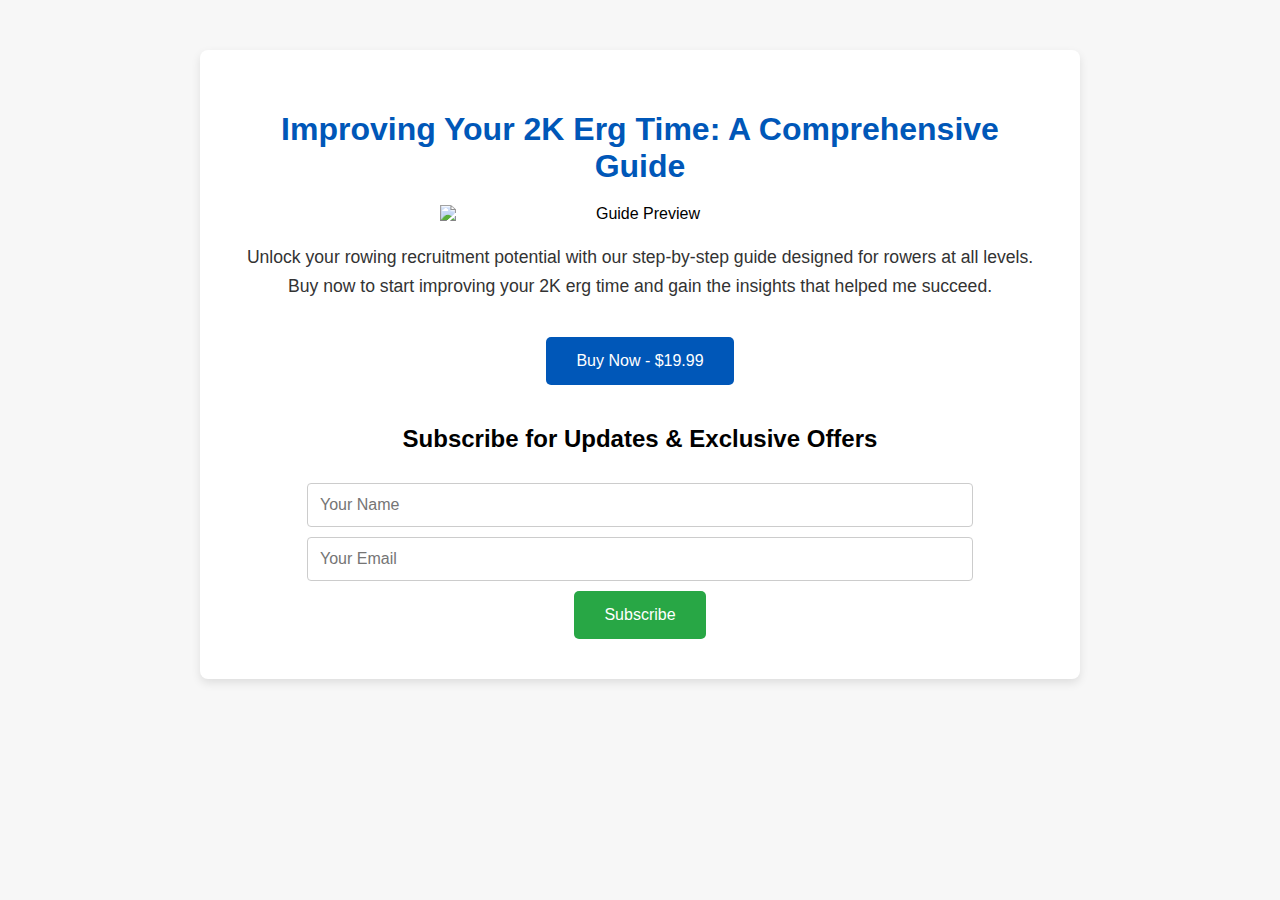
==== guide.html @ e172bd3b "Create guide.html" ====
<!DOCTYPE html>
<html lang="en">
<head>
  <meta charset="UTF-8">
  <meta name="description" content="Improving Your 2K Erg Time: A Comprehensive Guide">
  <meta name="viewport" content="width=device-width, initial-scale=1">
  <title>Buy My Digital Guide</title>
  <style>
    /* Basic CSS styling */
    body {
      font-family: Arial, sans-serif;
      background: #f7f7f7;
      margin: 0;
      padding: 0;
    }
    .container {
      max-width: 800px;
      margin: 50px auto;
      padding: 40px;
      background: #fff;
      border-radius: 8px;
      box-shadow: 0 4px 10px rgba(0,0,0,0.1);
      text-align: center;
    }
    h1 {
      color: #0057B8;
      margin-bottom: 20px;
    }
    p {
      font-size: 1.1em;
      color: #333;
      line-height: 1.6;
    }
    .preview-img {
      width: 100%;
      max-width: 400px;
      margin: 20px auto;
      display: block;
    }
    .btn {
      display: inline-block;
      padding: 15px 30px;
      margin: 20px 0;
      background: #0057B8;
      color: #fff;
      text-decoration: none;
      border-radius: 5px;
      font-size: 1em;
      transition: background 0.3s;
    }
    .btn:hover {
      background: #003f7f;
    }
    form {
      margin-top: 30px;
    }
    form input[type="text"],
    form input[type="email"] {
      width: 80%;
      padding: 12px;
      margin-bottom: 10px;
      border: 1px solid #ccc;
      border-radius: 4px;
      font-size: 1em;
    }
    form input[type="submit"] {
      background: #28a745;
      color: #fff;
      border: none;
      padding: 15px 30px;
      font-size: 1em;
      border-radius: 5px;
      cursor: pointer;
      transition: background 0.3s;
    }
    form input[type="submit"]:hover {
      background: #218838;
    }
  </style>
</head>
<body>
  <div class="container">
    <h1>Improving Your 2K Erg Time: A Comprehensive Guide</h1>
    <img src="https://via.placeholder.com/400" alt="Guide Preview" class="preview-img">
    <p>
      Unlock your rowing recruitment potential with our step-by-step guide designed for rowers at all levels.
      Buy now to start improving your 2K erg time and gain the insights that helped me succeed.
    </p>
    <!-- Replace the href with your actual payment/checkout URL -->
    <a href="https://your-payment-checkout-link.com" class="btn">Buy Now - $19.99</a>
    
    <h2>Subscribe for Updates & Exclusive Offers</h2>
    <form id="subscribeForm" action="https://your-server-endpoint.com/subscribe" method="POST">
      <input type="text" name="name" placeholder="Your Name" required>
      <br>
      <input type="email" name="email" placeholder="Your Email" required>
      <br>
      <input type="submit" value="Subscribe">
    </form>
  </div>

  <!-- Simple JavaScript to handle the subscription form submission -->
  <script>
    document.getElementById('subscribeForm').addEventListener('submit', function(e) {
      e.preventDefault();
      // Replace this alert with your AJAX submission or redirection logic.
      alert('Thank you for subscribing!');
      this.reset();
    });
  </script>
</body>
</html>
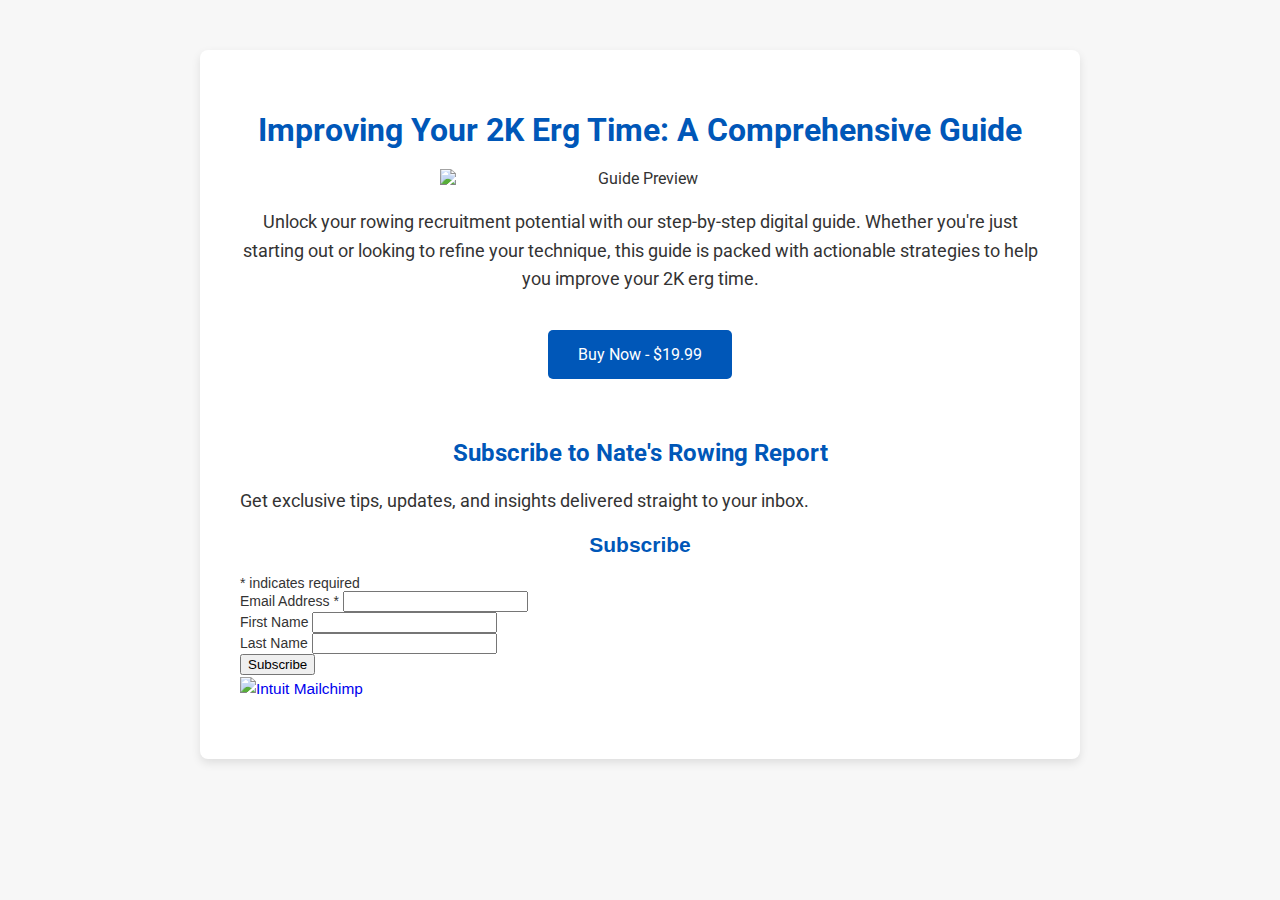
==== commit c891e0f4: "Update guide.html" ====
--- a/guide.html
+++ b/guide.html
@@ -2,16 +2,18 @@
 <html lang="en">
 <head>
   <meta charset="UTF-8">
-  <meta name="description" content="Improving Your 2K Erg Time: A Comprehensive Guide">
+  <meta name="description" content="Digital Guide: Improving Your 2K Erg Time">
   <meta name="viewport" content="width=device-width, initial-scale=1">
-  <title>Buy My Digital Guide</title>
+  <title>Digital Guide - Improving Your 2K Erg Time</title>
+  <!-- Google Fonts -->
+  <link href="https://fonts.googleapis.com/css2?family=Roboto:wght@400;700&display=swap" rel="stylesheet">
   <style>
-    /* Basic CSS styling */
     body {
-      font-family: Arial, sans-serif;
+      font-family: 'Roboto', sans-serif;
       background: #f7f7f7;
       margin: 0;
       padding: 0;
+      color: #333;
     }
     .container {
       max-width: 800px;
@@ -28,12 +30,11 @@
     }
     p {
       font-size: 1.1em;
-      color: #333;
       line-height: 1.6;
     }
     .preview-img {
+      max-width: 400px;
       width: 100%;
-      max-width: 400px;
       margin: 20px auto;
       display: block;
     }
@@ -45,68 +46,110 @@
       color: #fff;
       text-decoration: none;
       border-radius: 5px;
-      font-size: 1em;
       transition: background 0.3s;
     }
     .btn:hover {
       background: #003f7f;
     }
-    form {
-      margin-top: 30px;
+    /* Newsletter section styling */
+    #newsletter {
+      margin-top: 40px;
+      text-align: left;
     }
-    form input[type="text"],
-    form input[type="email"] {
-      width: 80%;
-      padding: 12px;
-      margin-bottom: 10px;
-      border: 1px solid #ccc;
-      border-radius: 4px;
-      font-size: 1em;
-    }
-    form input[type="submit"] {
-      background: #28a745;
-      color: #fff;
-      border: none;
-      padding: 15px 30px;
-      font-size: 1em;
-      border-radius: 5px;
-      cursor: pointer;
-      transition: background 0.3s;
-    }
-    form input[type="submit"]:hover {
-      background: #218838;
+    #newsletter h2 {
+      text-align: center;
+      color: #0057B8;
     }
   </style>
 </head>
 <body>
   <div class="container">
+    <!-- Digital Guide Header -->
     <h1>Improving Your 2K Erg Time: A Comprehensive Guide</h1>
     <img src="https://via.placeholder.com/400" alt="Guide Preview" class="preview-img">
     <p>
-      Unlock your rowing recruitment potential with our step-by-step guide designed for rowers at all levels.
-      Buy now to start improving your 2K erg time and gain the insights that helped me succeed.
+      Unlock your rowing recruitment potential with our step-by-step digital guide. Whether you're just starting out or looking to refine your technique, this guide is packed with actionable strategies to help you improve your 2K erg time.
     </p>
-    <!-- Replace the href with your actual payment/checkout URL -->
+    
+    <!-- Payment Button -->
+    <!-- Replace the href value with your actual payment/checkout URL -->
     <a href="https://your-payment-checkout-link.com" class="btn">Buy Now - $19.99</a>
     
-    <h2>Subscribe for Updates & Exclusive Offers</h2>
-    <form id="subscribeForm" action="https://your-server-endpoint.com/subscribe" method="POST">
-      <input type="text" name="name" placeholder="Your Name" required>
-      <br>
-      <input type="email" name="email" placeholder="Your Email" required>
-      <br>
-      <input type="submit" value="Subscribe">
-    </form>
+    <!-- Newsletter Subscription Section -->
+    <section id="newsletter">
+      <h2>Subscribe to Nate's Rowing Report</h2>
+      <p>Get exclusive tips, updates, and insights delivered straight to your inbox.</p>
+      
+      <!-- Begin Mailchimp Signup Form -->
+      <div id="mc_embed_shell">
+        <link href="//cdn-images.mailchimp.com/embedcode/classic-061523.css" rel="stylesheet" type="text/css">
+        <style type="text/css">
+          #mc_embed_signup {
+            background: #fff; 
+            clear: left; 
+            font: 14px Helvetica, Arial, sans-serif; 
+            width: 100%;
+          }
+          /* Add your own Mailchimp form style overrides here if needed */
+        </style>
+        <div id="mc_embed_signup">
+          <form action="https://github.us20.list-manage.com/subscribe/post?u=43f7987b2330ca04b93f38a06&amp;id=38eec3b019&amp;f_id=00f97ceaf0" method="post" id="mc-embedded-subscribe-form" name="mc-embedded-subscribe-form" class="validate" target="_blank">
+            <div id="mc_embed_signup_scroll">
+              <h2>Subscribe</h2>
+              <div class="indicates-required"><span class="asterisk">*</span> indicates required</div>
+              <div class="mc-field-group">
+                <label for="mce-EMAIL">Email Address <span class="asterisk">*</span></label>
+                <input type="email" name="EMAIL" class="required email" id="mce-EMAIL" required>
+              </div>
+              <div class="mc-field-group">
+                <label for="mce-FNAME">First Name </label>
+                <input type="text" name="FNAME" class="text" id="mce-FNAME">
+              </div>
+              <div class="mc-field-group">
+                <label for="mce-LNAME">Last Name </label>
+                <input type="text" name="LNAME" class="text" id="mce-LNAME">
+              </div>
+              <div id="mce-responses" class="clear foot">
+                <div class="response" id="mce-error-response" style="display: none;"></div>
+                <div class="response" id="mce-success-response" style="display: none;"></div>
+              </div>
+              <div aria-hidden="true" style="position: absolute; left: -5000px;">
+                <!-- real people should not fill this in and expect good things - do not remove this or risk form bot signups -->
+                <input type="text" name="b_43f7987b2330ca04b93f38a06_38eec3b019" tabindex="-1" value="">
+              </div>
+              <div class="optionalParent">
+                <div class="clear foot">
+                  <input type="submit" name="subscribe" id="mc-embedded-subscribe" class="button" value="Subscribe">
+                  <p style="margin: 0px auto;">
+                    <a href="http://eepurl.com/i9orbA" title="Mailchimp - email marketing made easy and fun">
+                      <span style="display: inline-block; background-color: transparent; border-radius: 4px;">
+                        <img class="refferal_badge" src="https://digitalasset.intuit.com/render/content/dam/intuit/mc-fe/en_us/images/intuit-mc-rewards-text-dark.svg" alt="Intuit Mailchimp" style="width: 220px; height: 40px; display: flex; padding: 2px 0px; justify-content: center; align-items: center;">
+                      </span>
+                    </a>
+                  </p>
+                </div>
+              </div>
+            </div>
+          </form>
+        </div>
+        <script type="text/javascript" src="//s3.amazonaws.com/downloads.mailchimp.com/js/mc-validate.js"></script>
+        <script type="text/javascript">
+          (function($) {
+            window.fnames = new Array(); 
+            window.ftypes = new Array();
+            fnames[0]='EMAIL'; ftypes[0]='email';
+            fnames[1]='FNAME'; ftypes[1]='text';
+            fnames[2]='LNAME'; ftypes[2]='text';
+            fnames[3]='ADDRESS'; ftypes[3]='address';
+            fnames[4]='PHONE'; ftypes[4]='phone';
+            fnames[5]='BIRTHDAY'; ftypes[5]='birthday';
+            fnames[6]='COMPANY'; ftypes[6]='text';
+          }(jQuery));
+          var $mcj = jQuery.noConflict(true);
+        </script>
+      </div>
+      <!-- End Mailchimp Signup Form -->
+    </section>
   </div>
-
-  <!-- Simple JavaScript to handle the subscription form submission -->
-  <script>
-    document.getElementById('subscribeForm').addEventListener('submit', function(e) {
-      e.preventDefault();
-      // Replace this alert with your AJAX submission or redirection logic.
-      alert('Thank you for subscribing!');
-      this.reset();
-    });
-  </script>
 </body>
 </html>
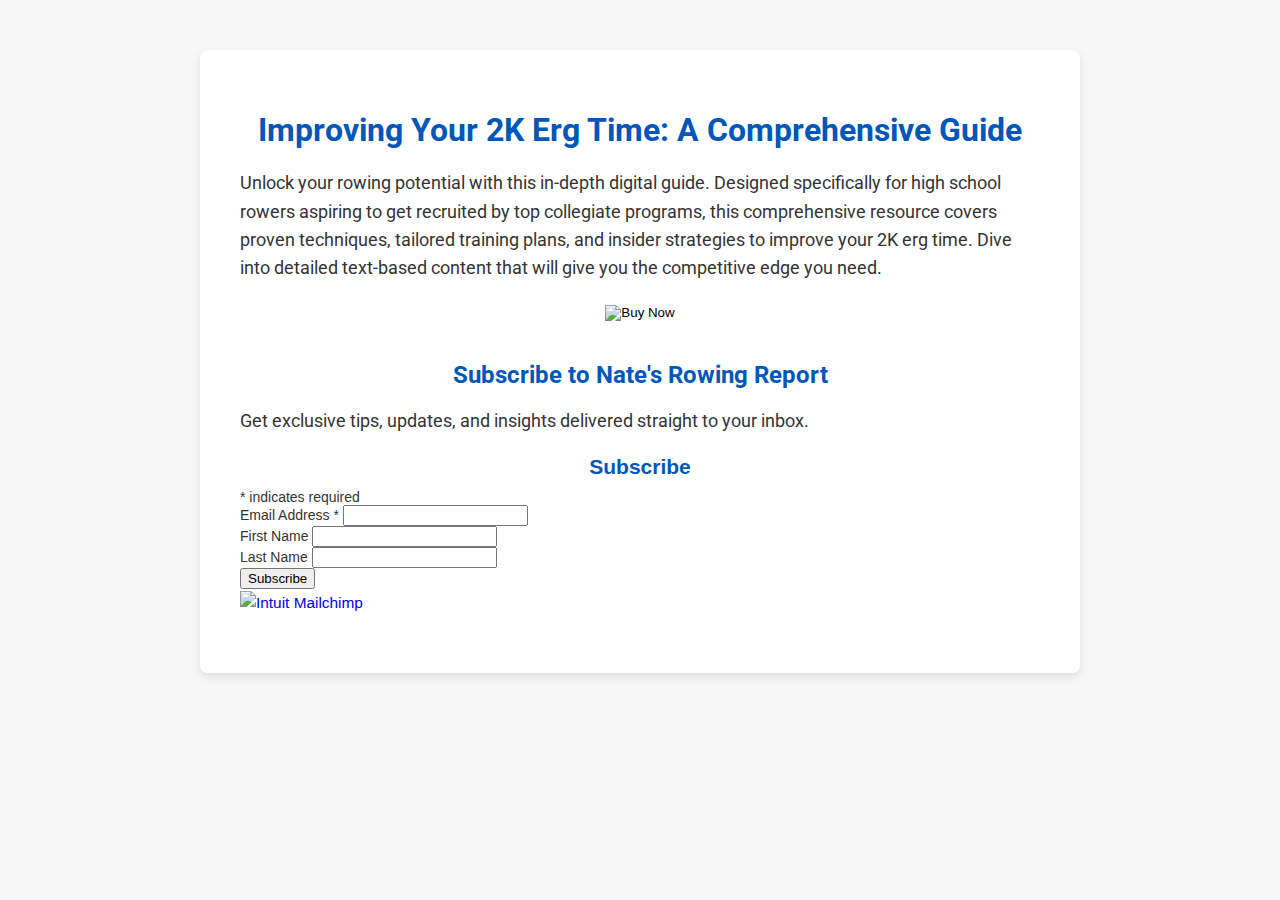
==== commit 5f3702e6: "Update guide.html" ====
--- a/guide.html
+++ b/guide.html
@@ -31,25 +31,12 @@
     p {
       font-size: 1.1em;
       line-height: 1.6;
+      text-align: left;
+      margin-bottom: 20px;
     }
-    .preview-img {
-      max-width: 400px;
-      width: 100%;
-      margin: 20px auto;
-      display: block;
-    }
-    .btn {
-      display: inline-block;
-      padding: 15px 30px;
+    .payment-button {
+      text-align: center;
       margin: 20px 0;
-      background: #0057B8;
-      color: #fff;
-      text-decoration: none;
-      border-radius: 5px;
-      transition: background 0.3s;
-    }
-    .btn:hover {
-      background: #003f7f;
     }
     /* Newsletter section styling */
     #newsletter {
@@ -59,21 +46,27 @@
     #newsletter h2 {
       text-align: center;
       color: #0057B8;
+      margin-bottom: 10px;
     }
   </style>
 </head>
 <body>
   <div class="container">
-    <!-- Digital Guide Header -->
+    <!-- Guide Title and Description -->
     <h1>Improving Your 2K Erg Time: A Comprehensive Guide</h1>
-    <img src="https://via.placeholder.com/400" alt="Guide Preview" class="preview-img">
     <p>
-      Unlock your rowing recruitment potential with our step-by-step digital guide. Whether you're just starting out or looking to refine your technique, this guide is packed with actionable strategies to help you improve your 2K erg time.
+      Unlock your rowing potential with this in‑depth digital guide. Designed specifically for high school rowers aspiring to get recruited by top collegiate programs, this comprehensive resource covers proven techniques, tailored training plans, and insider strategies to improve your 2K erg time. Dive into detailed text-based content that will give you the competitive edge you need.
     </p>
     
-    <!-- Payment Button -->
-    <!-- Replace the href value with your actual payment/checkout URL -->
-    <a href="https://your-payment-checkout-link.com" class="btn">Buy Now - $19.99</a>
+    <!-- Payment Button Section -->
+    <div class="payment-button">
+      <form action="https://www.paypal.com/cgi-bin/webscr" method="post" target="_top">
+        <input type="hidden" name="cmd" value="_s-xclick" />
+        <input type="hidden" name="hosted_button_id" value="4B2DRCBFUSZTG" />
+        <input type="hidden" name="currency_code" value="USD" />
+        <input type="image" src="https://www.paypalobjects.com/en_US/i/btn/btn_buynowCC_LG.gif" border="0" name="submit" title="PayPal - The safer, easier way to pay online!" alt="Buy Now" />
+      </form>
+    </div>
     
     <!-- Newsletter Subscription Section -->
     <section id="newsletter">
@@ -90,7 +83,6 @@
             font: 14px Helvetica, Arial, sans-serif; 
             width: 100%;
           }
-          /* Add your own Mailchimp form style overrides here if needed */
         </style>
         <div id="mc_embed_signup">
           <form action="https://github.us20.list-manage.com/subscribe/post?u=43f7987b2330ca04b93f38a06&amp;id=38eec3b019&amp;f_id=00f97ceaf0" method="post" id="mc-embedded-subscribe-form" name="mc-embedded-subscribe-form" class="validate" target="_blank">
@@ -114,7 +106,6 @@
                 <div class="response" id="mce-success-response" style="display: none;"></div>
               </div>
               <div aria-hidden="true" style="position: absolute; left: -5000px;">
-                <!-- real people should not fill this in and expect good things - do not remove this or risk form bot signups -->
                 <input type="text" name="b_43f7987b2330ca04b93f38a06_38eec3b019" tabindex="-1" value="">
               </div>
               <div class="optionalParent">
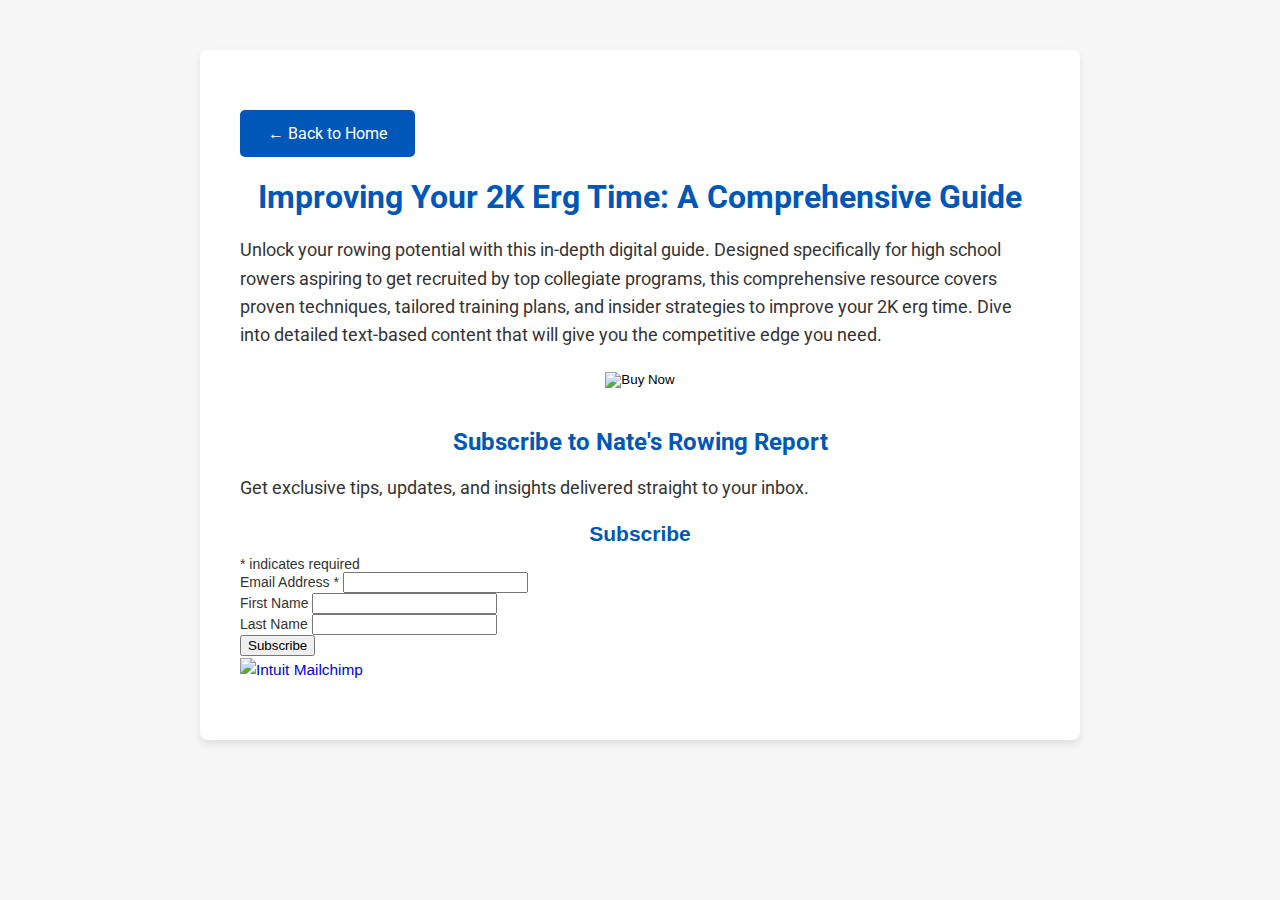
==== commit 18391ad2: "Update guide.html" ====
--- a/guide.html
+++ b/guide.html
@@ -48,10 +48,28 @@
       color: #0057B8;
       margin-bottom: 10px;
     }
+    .btn {
+      display: inline-block;
+      padding: 14px 28px;
+      background: #0057B8;
+      color: #fff;
+      text-decoration: none;
+      border-radius: 5px;
+      margin-top: 20px;
+      transition: background 0.3s;
+    }
+    .btn:hover {
+      background: #003f7f;
+    }
   </style>
 </head>
 <body>
   <div class="container">
+    <!-- Back to Home Button -->
+    <div style="text-align: left;">
+      <a href="index.html" class="btn" style="background: #0057B8;">&larr; Back to Home</a>
+    </div>
+    
     <!-- Guide Title and Description -->
     <h1>Improving Your 2K Erg Time: A Comprehensive Guide</h1>
     <p>
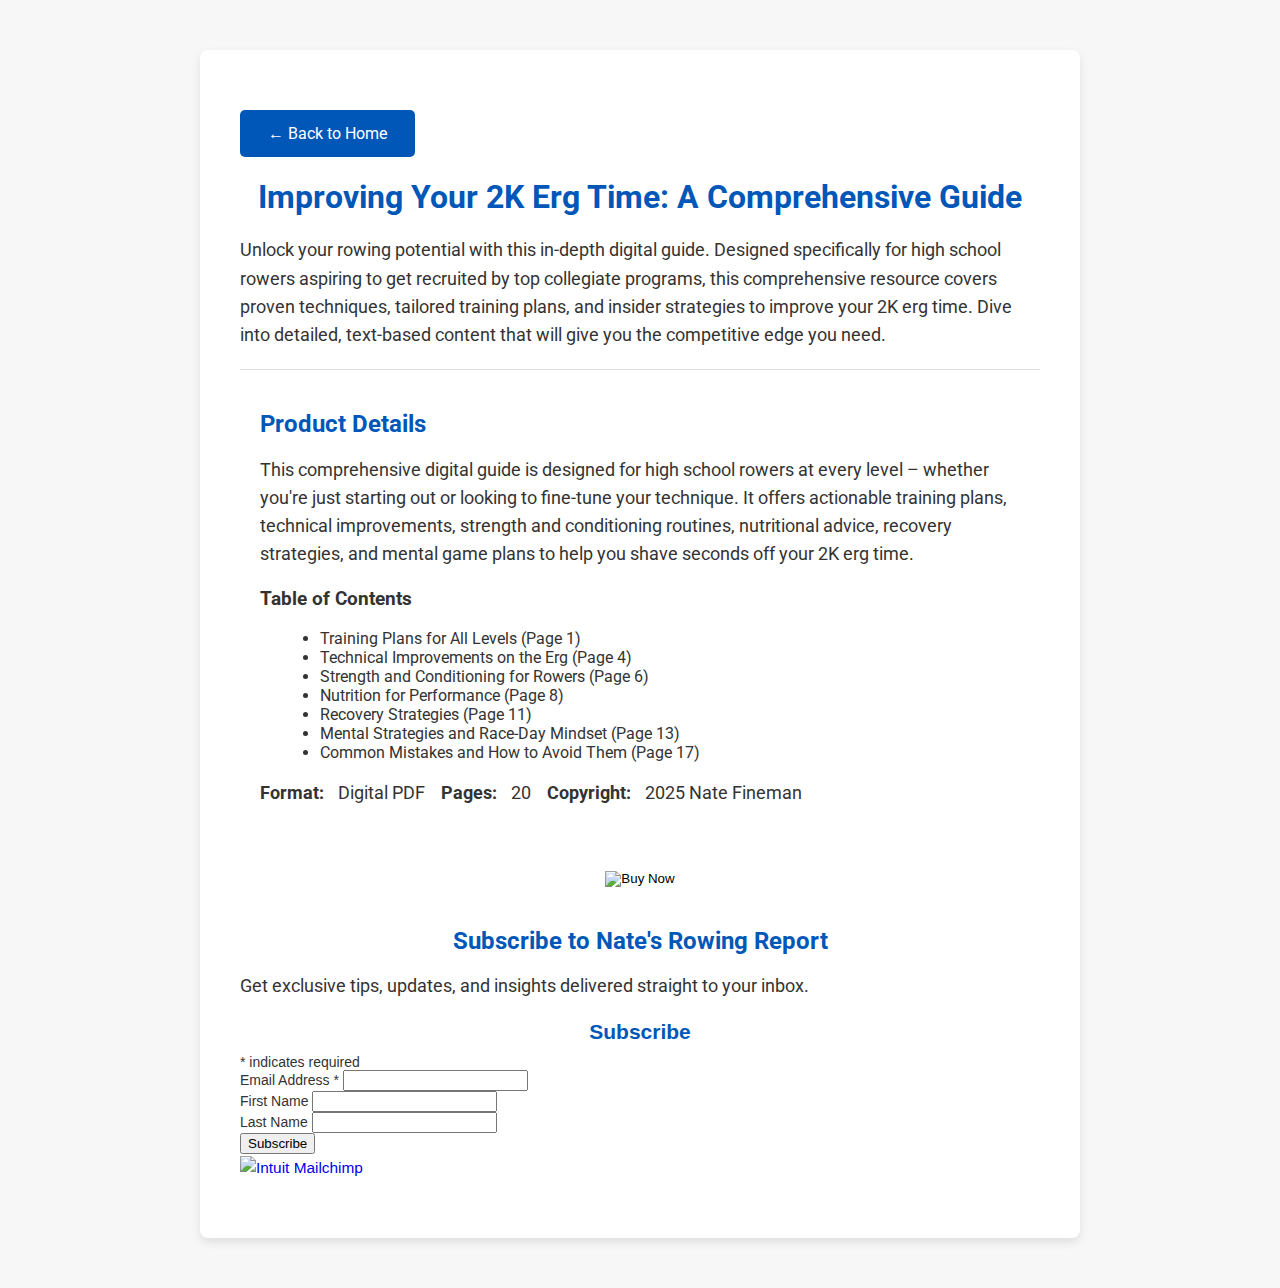
==== commit ac3fd371: "Update guide.html" ====
--- a/guide.html
+++ b/guide.html
@@ -7,6 +7,12 @@
   <title>Digital Guide - Improving Your 2K Erg Time</title>
   <!-- Google Fonts -->
   <link href="https://fonts.googleapis.com/css2?family=Roboto:wght@400;700&display=swap" rel="stylesheet">
+  <!-- Mailchimp CSS (moved from the body and updated to use HTTPS) -->
+  <link href="https://cdn-images.mailchimp.com/embedcode/classic-061523.css" rel="stylesheet" type="text/css">
+  <!-- jQuery for Mailchimp embed code -->
+  <script src="https://code.jquery.com/jquery-3.6.0.min.js"
+          integrity="sha256-/xUj+3OJb2qJnj5v37yR8uW3vZz2zN/fk+wZV1F6t24="
+          crossorigin="anonymous"></script>
   <style>
     body {
       font-family: 'Roboto', sans-serif;
@@ -61,6 +67,25 @@
     .btn:hover {
       background: #003f7f;
     }
+    /* Product details section styling */
+    #product-details {
+      text-align: left;
+      margin-top: 20px;
+      padding: 20px;
+      border-top: 1px solid #ddd;
+    }
+    #product-details h2 {
+      color: #0057B8;
+      margin-bottom: 10px;
+    }
+    #product-details ul {
+      list-style-type: disc;
+      margin-left: 20px;
+      text-align: left;
+    }
+    #product-details p strong {
+      margin-right: 10px;
+    }
   </style>
 </head>
 <body>
@@ -73,8 +98,31 @@
     <!-- Guide Title and Description -->
     <h1>Improving Your 2K Erg Time: A Comprehensive Guide</h1>
     <p>
-      Unlock your rowing potential with this in‑depth digital guide. Designed specifically for high school rowers aspiring to get recruited by top collegiate programs, this comprehensive resource covers proven techniques, tailored training plans, and insider strategies to improve your 2K erg time. Dive into detailed text-based content that will give you the competitive edge you need.
+      Unlock your rowing potential with this in‑depth digital guide. Designed specifically for high school rowers aspiring to get recruited by top collegiate programs, this comprehensive resource covers proven techniques, tailored training plans, and insider strategies to improve your 2K erg time. Dive into detailed, text‑based content that will give you the competitive edge you need.
     </p>
+    
+    <!-- Product Details Section -->
+    <section id="product-details">
+      <h2>Product Details</h2>
+      <p>
+        This comprehensive digital guide is designed for high school rowers at every level – whether you're just starting out or looking to fine-tune your technique. It offers actionable training plans, technical improvements, strength and conditioning routines, nutritional advice, recovery strategies, and mental game plans to help you shave seconds off your 2K erg time.
+      </p>
+      <h3>Table of Contents</h3>
+      <ul>
+        <li>Training Plans for All Levels (Page 1)</li>
+        <li>Technical Improvements on the Erg (Page 4)</li>
+        <li>Strength and Conditioning for Rowers (Page 6)</li>
+        <li>Nutrition for Performance (Page 8)</li>
+        <li>Recovery Strategies (Page 11)</li>
+        <li>Mental Strategies and Race-Day Mindset (Page 13)</li>
+        <li>Common Mistakes and How to Avoid Them (Page 17)</li>
+      </ul>
+      <p>
+        <strong>Format:</strong> Digital PDF &nbsp;&nbsp;
+        <strong>Pages:</strong> 20 &nbsp;&nbsp;
+        <strong>Copyright:</strong> 2025 Nate Fineman
+      </p>
+    </section>
     
     <!-- Payment Button Section -->
     <div class="payment-button">
@@ -93,7 +141,6 @@
       
       <!-- Begin Mailchimp Signup Form -->
       <div id="mc_embed_shell">
-        <link href="//cdn-images.mailchimp.com/embedcode/classic-061523.css" rel="stylesheet" type="text/css">
         <style type="text/css">
           #mc_embed_signup {
             background: #fff; 
@@ -141,7 +188,7 @@
             </div>
           </form>
         </div>
-        <script type="text/javascript" src="//s3.amazonaws.com/downloads.mailchimp.com/js/mc-validate.js"></script>
+        <script type="text/javascript" src="https://s3.amazonaws.com/downloads.mailchimp.com/js/mc-validate.js"></script>
         <script type="text/javascript">
           (function($) {
             window.fnames = new Array(); 
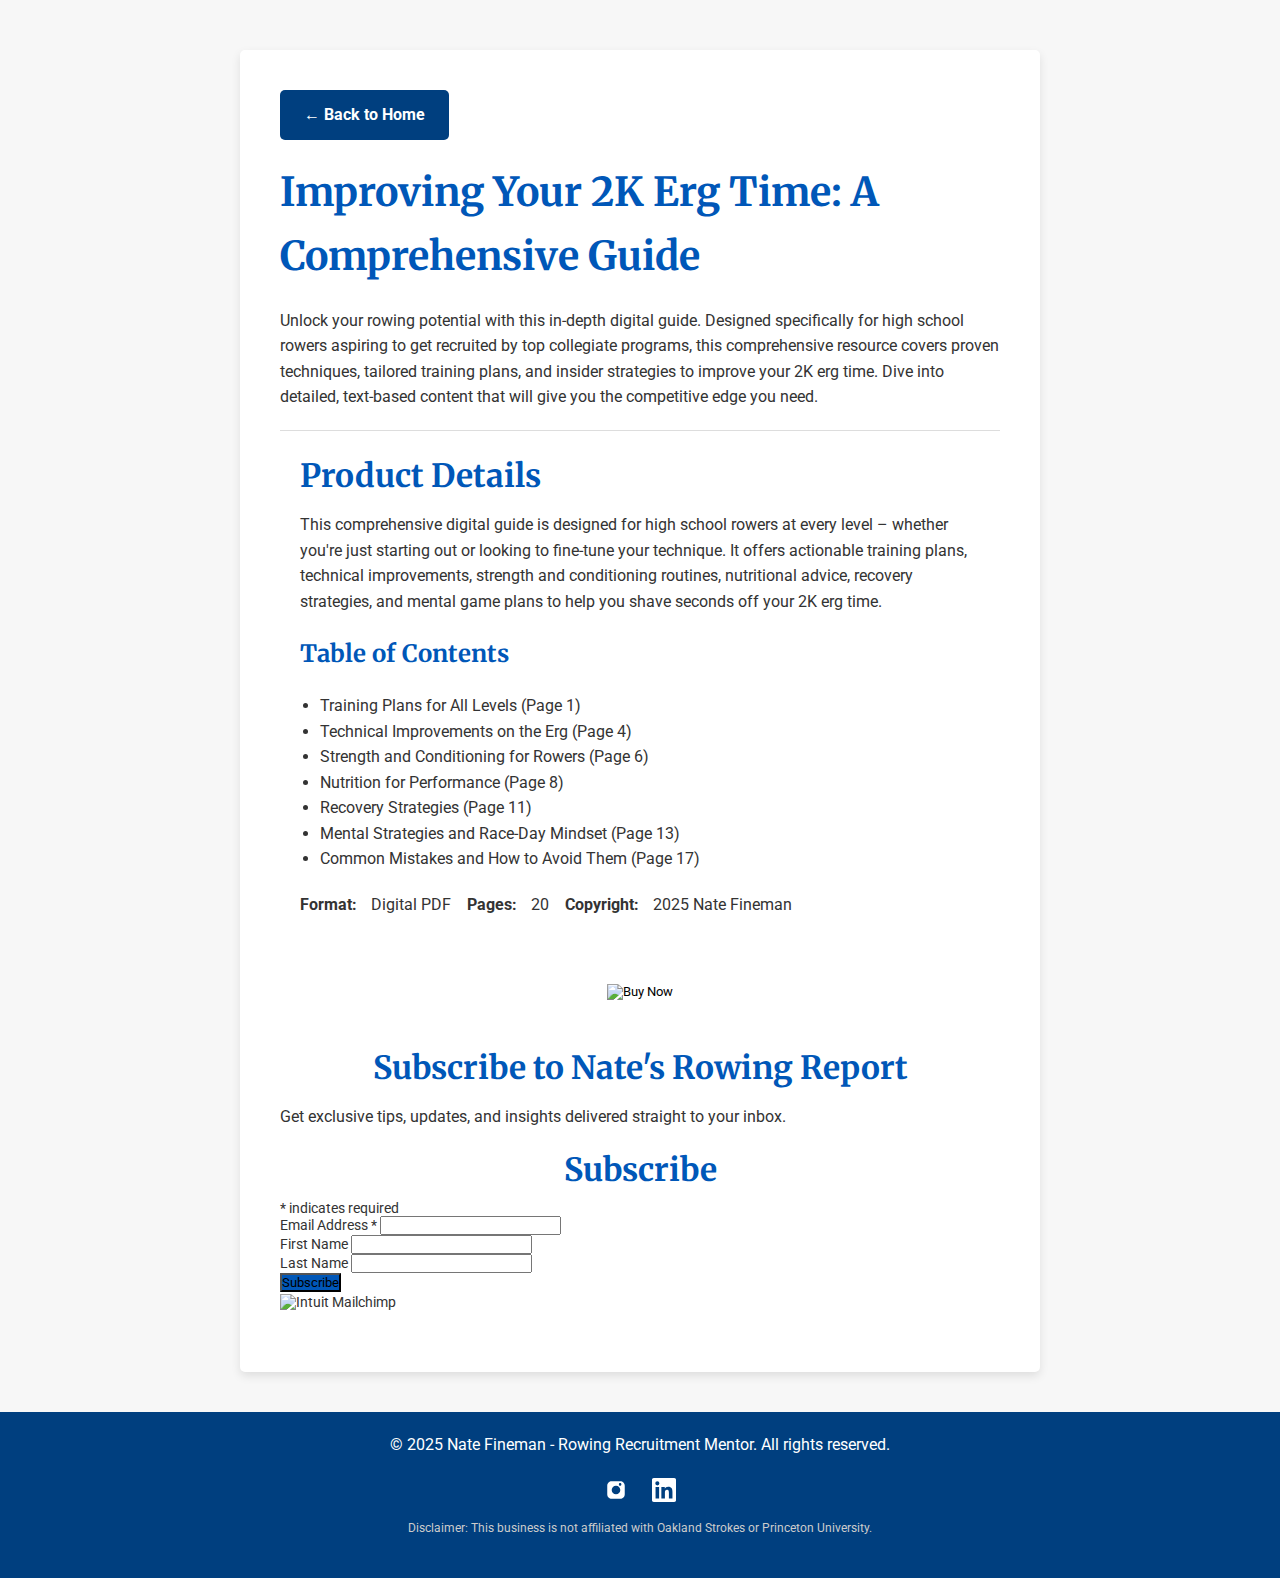
==== commit 6e6540b7: "Update guide.html" ====
--- a/guide.html
+++ b/guide.html
@@ -5,104 +5,38 @@
   <meta name="description" content="Digital Guide: Improving Your 2K Erg Time">
   <meta name="viewport" content="width=device-width, initial-scale=1">
   <title>Digital Guide - Improving Your 2K Erg Time</title>
+  
   <!-- Google Fonts -->
-  <link href="https://fonts.googleapis.com/css2?family=Roboto:wght@400;700&display=swap" rel="stylesheet">
-  <!-- Mailchimp CSS (moved from the body and updated to use HTTPS) -->
+  <link href="https://fonts.googleapis.com/css2?family=Roboto:wght@400;700&family=Merriweather:wght@700&display=swap" rel="stylesheet">
+  
+  <!-- Mailchimp CSS -->
   <link href="https://cdn-images.mailchimp.com/embedcode/classic-061523.css" rel="stylesheet" type="text/css">
+  
+  <!-- Custom CSS -->
+  <link rel="stylesheet" href="styles.css">
+  
   <!-- jQuery for Mailchimp embed code -->
   <script src="https://code.jquery.com/jquery-3.6.0.min.js"
           integrity="sha256-/xUj+3OJb2qJnj5v37yR8uW3vZz2zN/fk+wZV1F6t24="
           crossorigin="anonymous"></script>
-  <style>
-    body {
-      font-family: 'Roboto', sans-serif;
-      background: #f7f7f7;
-      margin: 0;
-      padding: 0;
-      color: #333;
-    }
-    .container {
-      max-width: 800px;
-      margin: 50px auto;
-      padding: 40px;
-      background: #fff;
-      border-radius: 8px;
-      box-shadow: 0 4px 10px rgba(0,0,0,0.1);
-      text-align: center;
-    }
-    h1 {
-      color: #0057B8;
-      margin-bottom: 20px;
-    }
-    p {
-      font-size: 1.1em;
-      line-height: 1.6;
-      text-align: left;
-      margin-bottom: 20px;
-    }
-    .payment-button {
-      text-align: center;
-      margin: 20px 0;
-    }
-    /* Newsletter section styling */
-    #newsletter {
-      margin-top: 40px;
-      text-align: left;
-    }
-    #newsletter h2 {
-      text-align: center;
-      color: #0057B8;
-      margin-bottom: 10px;
-    }
-    .btn {
-      display: inline-block;
-      padding: 14px 28px;
-      background: #0057B8;
-      color: #fff;
-      text-decoration: none;
-      border-radius: 5px;
-      margin-top: 20px;
-      transition: background 0.3s;
-    }
-    .btn:hover {
-      background: #003f7f;
-    }
-    /* Product details section styling */
-    #product-details {
-      text-align: left;
-      margin-top: 20px;
-      padding: 20px;
-      border-top: 1px solid #ddd;
-    }
-    #product-details h2 {
-      color: #0057B8;
-      margin-bottom: 10px;
-    }
-    #product-details ul {
-      list-style-type: disc;
-      margin-left: 20px;
-      text-align: left;
-    }
-    #product-details p strong {
-      margin-right: 10px;
-    }
-  </style>
 </head>
 <body>
-  <div class="container">
+  <div class="container-narrow card" style="margin-top: 50px;">
     <!-- Back to Home Button -->
-    <div style="text-align: left;">
-      <a href="index.html" class="btn" style="background: #0057B8;">&larr; Back to Home</a>
+    <div class="btn-back">
+      <a href="index.html" class="btn">&larr; Back to Home</a>
     </div>
     
     <!-- Guide Title and Description -->
-    <h1>Improving Your 2K Erg Time: A Comprehensive Guide</h1>
-    <p>
-      Unlock your rowing potential with this in‑depth digital guide. Designed specifically for high school rowers aspiring to get recruited by top collegiate programs, this comprehensive resource covers proven techniques, tailored training plans, and insider strategies to improve your 2K erg time. Dive into detailed, text‑based content that will give you the competitive edge you need.
-    </p>
+    <header>
+      <h1>Improving Your 2K Erg Time: A Comprehensive Guide</h1>
+      <p>
+        Unlock your rowing potential with this in‑depth digital guide. Designed specifically for high school rowers aspiring to get recruited by top collegiate programs, this comprehensive resource covers proven techniques, tailored training plans, and insider strategies to improve your 2K erg time. Dive into detailed, text‑based content that will give you the competitive edge you need.
+      </p>
+    </header>
     
     <!-- Product Details Section -->
-    <section id="product-details">
+    <section id="product-details" class="product-details">
       <h2>Product Details</h2>
       <p>
         This comprehensive digital guide is designed for high school rowers at every level – whether you're just starting out or looking to fine-tune your technique. It offers actionable training plans, technical improvements, strength and conditioning routines, nutritional advice, recovery strategies, and mental game plans to help you shave seconds off your 2K erg time.
@@ -135,20 +69,12 @@
     </div>
     
     <!-- Newsletter Subscription Section -->
-    <section id="newsletter">
+    <section id="newsletter" class="newsletter">
       <h2>Subscribe to Nate's Rowing Report</h2>
       <p>Get exclusive tips, updates, and insights delivered straight to your inbox.</p>
       
       <!-- Begin Mailchimp Signup Form -->
       <div id="mc_embed_shell">
-        <style type="text/css">
-          #mc_embed_signup {
-            background: #fff; 
-            clear: left; 
-            font: 14px Helvetica, Arial, sans-serif; 
-            width: 100%;
-          }
-        </style>
         <div id="mc_embed_signup">
           <form action="https://github.us20.list-manage.com/subscribe/post?u=43f7987b2330ca04b93f38a06&amp;id=38eec3b019&amp;f_id=00f97ceaf0" method="post" id="mc-embedded-subscribe-form" name="mc-embedded-subscribe-form" class="validate" target="_blank">
             <div id="mc_embed_signup_scroll">
@@ -207,5 +133,37 @@
       <!-- End Mailchimp Signup Form -->
     </section>
   </div>
+
+  <!-- Footer -->
+  <footer class="footer">
+    <p>&copy; 2025 Nate Fineman - Rowing Recruitment Mentor. All rights reserved.</p>
+    <div class="social-links">
+      <a href="https://instagram.com/nathanfineman" target="_blank" rel="noopener" aria-label="Instagram">
+        <svg xmlns="http://www.w3.org/2000/svg" width="24" height="24" viewBox="0 0 512 512">
+          <path fill="currentColor" d="M349.33,69.33H162.67C113.97,69.33,69.33,113.97,69.33,162.67v186.67
+            c0,48.7,44.64,93.33,93.33,93.33h186.67c48.7,0,93.33-44.64,93.33-93.33V162.67
+            C442.67,113.97,398.03,69.33,349.33,69.33z M256,346.67c-50.63,0-92.02-41.39-92.02-92.02
+            S205.37,162.67,256,162.67s92.02,41.39,92.02,92.02S306.63,346.67,256,346.67z
+            M370.67,136c0,14.76-11.98,26.73-26.73,26.73S317.21,150.76,317.21,136
+            s11.98-26.73,26.73-26.73S370.67,121.24,370.67,136z"/>
+        </svg>
+      </a>
+      <a href="https://www.linkedin.com/in/nate-fineman-291195262/" target="_blank" rel="noopener" aria-label="LinkedIn">
+        <svg width="24" height="24" viewBox="0 0 24 24">
+          <path fill="currentColor" d="M20.447 20.452h-3.554v-5.569c0-1.327-.027-3.037-1.852-3.037-1.853 
+          0-2.137 1.445-2.137 2.939v5.667H9.357V9h3.414v1.561h.049c.476-.9 1.637-1.852 
+          3.367-1.852 3.601 0 4.268 2.37 4.268 5.455v6.288zM5.337 
+          7.433a2.062 2.062 0 1 1 0-4.124 2.062 2.062 0 0 1 0 4.124zm1.777 
+          13.019H3.56V9h3.554v11.452zM22.225 0H1.771C.792 0 0 .771 0 
+          1.723v20.554C0 23.229.792 24 1.771 24h20.451C23.208 24 24 
+          23.229 24 22.277V1.723C24 .771 23.208 0 22.225 0z"/>
+        </svg>
+      </a>
+    </div>
+    <p class="disclaimer">Disclaimer: This business is not affiliated with Oakland Strokes or Princeton University.</p>
+  </footer>
+  
+  <!-- JavaScript -->
+  <script src="scripts.js"></script>
 </body>
 </html>
--- a/styles.css
+++ b/styles.css
@@ -0,0 +1,565 @@
+/* 
+ * Main Stylesheet for Nate Fineman's Rowing Mentor Website
+ * Created: February 2025
+ */
+
+:root {
+  /* Color Variables */
+  --primary: #0057B8;
+  --primary-dark: #003f7f;
+  --primary-darker: #002f60;
+  --primary-light: #cce0ff;
+  --background: #f7f7f7;
+  --white: #fff;
+  --light-gray: #fafafa;
+  --border: #ddd;
+  --text: #333;
+  --text-light: #666;
+  --text-lighter: #999;
+  
+  /* Spacing Variables */
+  --spacing-xs: 5px;
+  --spacing-sm: 10px;
+  --spacing-md: 20px;
+  --spacing-lg: 40px;
+  --spacing-xl: 60px;
+  
+  /* Border Variables */
+  --border-radius: 5px;
+  --box-shadow: 0 4px 10px rgba(0,0,0,0.1);
+  --box-shadow-lg: 0 8px 20px rgba(0,0,0,0.15);
+}
+
+/* ---------- Reset & Base Styles ---------- */
+* {
+  margin: 0;
+  padding: 0;
+  box-sizing: border-box;
+}
+
+html {
+  scroll-behavior: smooth;
+}
+
+body {
+  font-family: 'Roboto', sans-serif;
+  background: var(--background);
+  color: var(--text);
+  line-height: 1.6;
+  min-height: 100vh;
+  display: flex;
+  flex-direction: column;
+}
+
+h1, h2, h3 {
+  font-family: 'Merriweather', serif;
+  margin-bottom: var(--spacing-md);
+  color: var(--primary);
+}
+
+h1 {
+  font-size: 2.5rem;
+}
+
+h2 {
+  font-size: 2rem;
+}
+
+h3 {
+  font-size: 1.5rem;
+}
+
+a {
+  text-decoration: none;
+  color: inherit;
+  transition: color 0.3s, transform 0.3s;
+}
+
+p {
+  margin-bottom: var(--spacing-md);
+}
+
+img {
+  max-width: 100%;
+  height: auto;
+}
+
+button {
+  border: none;
+  cursor: pointer;
+  font-family: inherit;
+  transition: background-color 0.3s, transform 0.3s;
+}
+
+input, textarea, select {
+  font-family: inherit;
+}
+
+a:focus, button:focus, input:focus, textarea:focus {
+  outline: 2px dashed var(--primary);
+  outline-offset: 3px;
+}
+
+main {
+  flex: 1 0 auto;
+}
+
+/* ---------- Layout & Containers ---------- */
+.container {
+  max-width: 1100px;
+  margin: 0 auto;
+  padding: var(--spacing-md);
+}
+
+.container-narrow {
+  max-width: 800px;
+  margin: 0 auto;
+  padding: var(--spacing-md);
+}
+
+.section {
+  margin-bottom: var(--spacing-xl);
+  opacity: 0;
+  transform: translateY(20px);
+  transition: opacity 0.6s ease-out, transform 0.6s ease-out;
+}
+
+.section.in-view {
+  opacity: 1;
+  transform: translateY(0);
+}
+
+.section-title {
+  margin-bottom: var(--spacing-md);
+  color: var(--primary);
+  font-size: 2rem;
+  border-bottom: 3px solid var(--primary);
+  padding-bottom: 8px;
+  display: inline-block;
+}
+
+.card {
+  background: var(--white);
+  border-radius: var(--border-radius);
+  box-shadow: var(--box-shadow);
+  padding: var(--spacing-lg);
+  margin-bottom: var(--spacing-lg);
+}
+
+/* ---------- Navigation ---------- */
+.nav {
+  background: var(--primary-dark);
+  box-shadow: 0 2px 5px rgba(0,0,0,0.1);
+  position: sticky;
+  top: 0;
+  z-index: 999;
+}
+
+.nav-container {
+  display: flex;
+  justify-content: space-between;
+  align-items: center;
+  padding: var(--spacing-sm) var(--spacing-md);
+}
+
+.nav-logo {
+  font-size: 1.8rem;
+  font-weight: 700;
+  color: var(--white);
+}
+
+.nav-menu {
+  list-style: none;
+  display: flex;
+  align-items: center;
+}
+
+.nav-menu li {
+  margin-left: var(--spacing-md);
+}
+
+.nav-menu li a {
+  color: var(--white);
+  font-weight: 500;
+  padding: var(--spacing-xs) var(--spacing-sm);
+  border-radius: var(--border-radius);
+}
+
+.nav-menu li a:hover {
+  color: var(--primary-light);
+}
+
+.menu-toggle {
+  font-size: 1.8rem;
+  color: var(--white);
+  cursor: pointer;
+  background: none;
+  display: none;
+}
+
+/* ---------- Hero Section ---------- */
+.hero {
+  background-color: var(--primary);
+  color: var(--white);
+  text-align: center;
+  padding: var(--spacing-lg) var(--spacing-md);
+}
+
+.hero-headshot {
+  width: 200px;
+  height: 200px;
+  border-radius: 50%;
+  margin: 0 auto var(--spacing-md);
+  object-fit: cover;
+  border: 5px solid var(--white);
+  box-shadow: var(--box-shadow);
+}
+
+.hero h1 {
+  color: var(--white);
+  margin-bottom: var(--spacing-sm);
+  animation: fadeInDown 1s ease-out;
+}
+
+.hero p {
+  font-size: 1.3rem;
+  margin-bottom: var(--spacing-md);
+  animation: fadeInUp 1s ease-out;
+}
+
+.hero-cta {
+  animation: fadeIn 1.5s ease-out;
+}
+
+/* ---------- Buttons ---------- */
+.btn {
+  display: inline-block;
+  background: var(--primary-dark);
+  color: var(--white);
+  padding: 12px 24px;
+  border-radius: var(--border-radius);
+  font-weight: 700;
+  text-align: center;
+  transition: background 0.3s, transform 0.3s;
+}
+
+.btn:hover {
+  background: var(--primary-darker);
+  transform: scale(1.05);
+}
+
+.btn-back {
+  display: inline-block;
+  margin-bottom: var(--spacing-md);
+}
+
+/* ---------- Services Section ---------- */
+.services-grid {
+  display: grid;
+  grid-template-columns: repeat(auto-fit, minmax(300px, 1fr));
+  gap: var(--spacing-md);
+}
+
+.service-card {
+  padding: var(--spacing-md);
+  background: var(--light-gray);
+  border: 1px solid var(--border);
+  border-radius: var(--border-radius);
+  transition: transform 0.3s, box-shadow 0.3s;
+}
+
+.service-card:hover {
+  transform: translateY(-8px);
+  box-shadow: var(--box-shadow-lg);
+}
+
+.service-card h3 {
+  color: var(--primary-dark);
+}
+
+/* ---------- Testimonials Carousel ---------- */
+.carousel {
+  position: relative;
+  overflow: hidden;
+  border: 1px solid var(--border);
+  border-radius: var(--border-radius);
+  background: var(--light-gray);
+  margin: var(--spacing-md) 0;
+}
+
+.carousel-inner {
+  display: flex;
+  transition: transform 0.5s ease-in-out;
+}
+
+.carousel-item {
+  min-width: 100%;
+  padding: var(--spacing-lg) var(--spacing-md);
+  text-align: center;
+}
+
+.carousel-controls {
+  position: absolute;
+  top: 50%;
+  width: 100%;
+  display: flex;
+  justify-content: space-between;
+  transform: translateY(-50%);
+}
+
+.carousel-controls button {
+  background: rgba(0,0,0,0.5);
+  color: var(--white);
+  padding: var(--spacing-sm);
+  border-radius: 50%;
+  width: 40px;
+  height: 40px;
+  display: flex;
+  align-items: center;
+  justify-content: center;
+  margin: 0 var(--spacing-sm);
+  transition: background 0.3s;
+}
+
+.carousel-controls button:hover {
+  background: rgba(0,0,0,0.7);
+}
+
+/* ---------- Contact Form ---------- */
+.form {
+  max-width: 600px;
+  margin: 0 auto;
+}
+
+.form-group {
+  margin-bottom: var(--spacing-md);
+}
+
+.form label {
+  display: block;
+  margin-bottom: var(--spacing-xs);
+  font-weight: bold;
+}
+
+.form input, 
+.form textarea {
+  width: 100%;
+  padding: 12px;
+  border: 1px solid var(--border);
+  border-radius: var(--border-radius);
+  background: var(--white);
+  color: var(--text);
+}
+
+.form button {
+  background: var(--primary);
+  color: var(--white);
+  padding: 12px 24px;
+  border-radius: var(--border-radius);
+  font-size: 1rem;
+}
+
+.form button:hover {
+  background: var(--primary-dark);
+  transform: scale(1.02);
+}
+
+/* ---------- Product Details ---------- */
+.product-details {
+  text-align: left;
+  margin-top: var(--spacing-md);
+  padding: var(--spacing-md);
+  border-top: 1px solid var(--border);
+}
+
+.product-details h2 {
+  color: var(--primary);
+  margin-bottom: var(--spacing-sm);
+}
+
+.product-details ul {
+  list-style-type: disc;
+  margin-left: var(--spacing-md);
+  margin-bottom: var(--spacing-md);
+}
+
+.product-details p strong {
+  margin-right: var(--spacing-sm);
+}
+
+/* ---------- Payment Button ---------- */
+.payment-button {
+  text-align: center;
+  margin: var(--spacing-md) 0;
+}
+
+/* ---------- Newsletter ---------- */
+.newsletter {
+  margin-top: var(--spacing-lg);
+  text-align: left;
+}
+
+.newsletter h2 {
+  text-align: center;
+  margin-bottom: var(--spacing-sm);
+}
+
+/* ---------- Footer ---------- */
+.footer {
+  background: var(--primary-dark);
+  color: var(--white);
+  text-align: center;
+  padding: var(--spacing-md);
+  margin-top: auto;
+}
+
+.social-links {
+  margin: var(--spacing-sm) 0;
+}
+
+.social-links a {
+  margin: 0 var(--spacing-sm);
+  color: var(--white);
+  display: inline-block;
+}
+
+.social-links a:hover {
+  color: var(--primary-light);
+  transform: scale(1.1);
+}
+
+.disclaimer {
+  font-size: 0.75rem;
+  margin-top: var(--spacing-sm);
+  color: #ccc;
+}
+
+/* ---------- Back to Top Button ---------- */
+.back-to-top {
+  position: fixed;
+  bottom: 30px;
+  right: 30px;
+  background: var(--primary);
+  color: var(--white);
+  border-radius: 50%;
+  width: 50px;
+  height: 50px;
+  font-size: 1.5rem;
+  display: none;
+  align-items: center;
+  justify-content: center;
+  box-shadow: var(--box-shadow);
+  z-index: 1000;
+}
+
+.back-to-top:hover {
+  background: var(--primary-dark);
+  transform: scale(1.05);
+}
+
+/* ---------- Animations ---------- */
+@keyframes fadeInDown {
+  from { opacity: 0; transform: translateY(-20px); }
+  to { opacity: 1; transform: translateY(0); }
+}
+
+@keyframes fadeInUp {
+  from { opacity: 0; transform: translateY(20px); }
+  to { opacity: 1; transform: translateY(0); }
+}
+
+@keyframes fadeIn {
+  from { opacity: 0; }
+  to { opacity: 1; }
+}
+
+/* ---------- Mailchimp Form Overrides ---------- */
+#mc_embed_signup {
+  background: var(--white) !important;
+  clear: left;
+  font: 14px 'Roboto', Helvetica, Arial, sans-serif;
+  width: 100%;
+  margin-top: var(--spacing-md);
+}
+
+#mc_embed_signup .button {
+  background-color: var(--primary) !important;
+}
+
+#mc_embed_signup .button:hover {
+  background-color: var(--primary-dark) !important;
+}
+
+/* ---------- Media Queries ---------- */
+@media (max-width: 768px) {
+  .menu-toggle {
+    display: block;
+  }
+  
+  .nav-menu {
+    position: absolute;
+    top: 100%;
+    left: 0;
+    width: 100%;
+    flex-direction: column;
+    background: var(--primary-dark);
+    display: none;
+    padding: var(--spacing-sm) 0;
+  }
+  
+  .nav-menu.open {
+    display: flex;
+  }
+  
+  .nav-menu li {
+    margin: var(--spacing-xs) 0;
+    width: 100%;
+    text-align: center;
+  }
+  
+  .nav-menu li a {
+    display: block;
+    padding: var(--spacing-sm);
+  }
+  
+  .services-grid {
+    grid-template-columns: 1fr;
+  }
+  
+  .hero h1 {
+    font-size: 2rem;
+  }
+  
+  .hero p {
+    font-size: 1.1rem;
+  }
+  
+  .section-title {
+    font-size: 1.8rem;
+  }
+  
+  .carousel-controls button {
+    width: 30px;
+    height: 30px;
+  }
+}
+
+@media (max-width: 480px) {
+  .container,
+  .container-narrow {
+    padding: var(--spacing-sm);
+  }
+  
+  .hero-headshot {
+    width: 150px;
+    height: 150px;
+  }
+  
+  .hero h1 {
+    font-size: 1.8rem;
+  }
+  
+  .section-title {
+    font-size: 1.5rem;
+  }
+}
